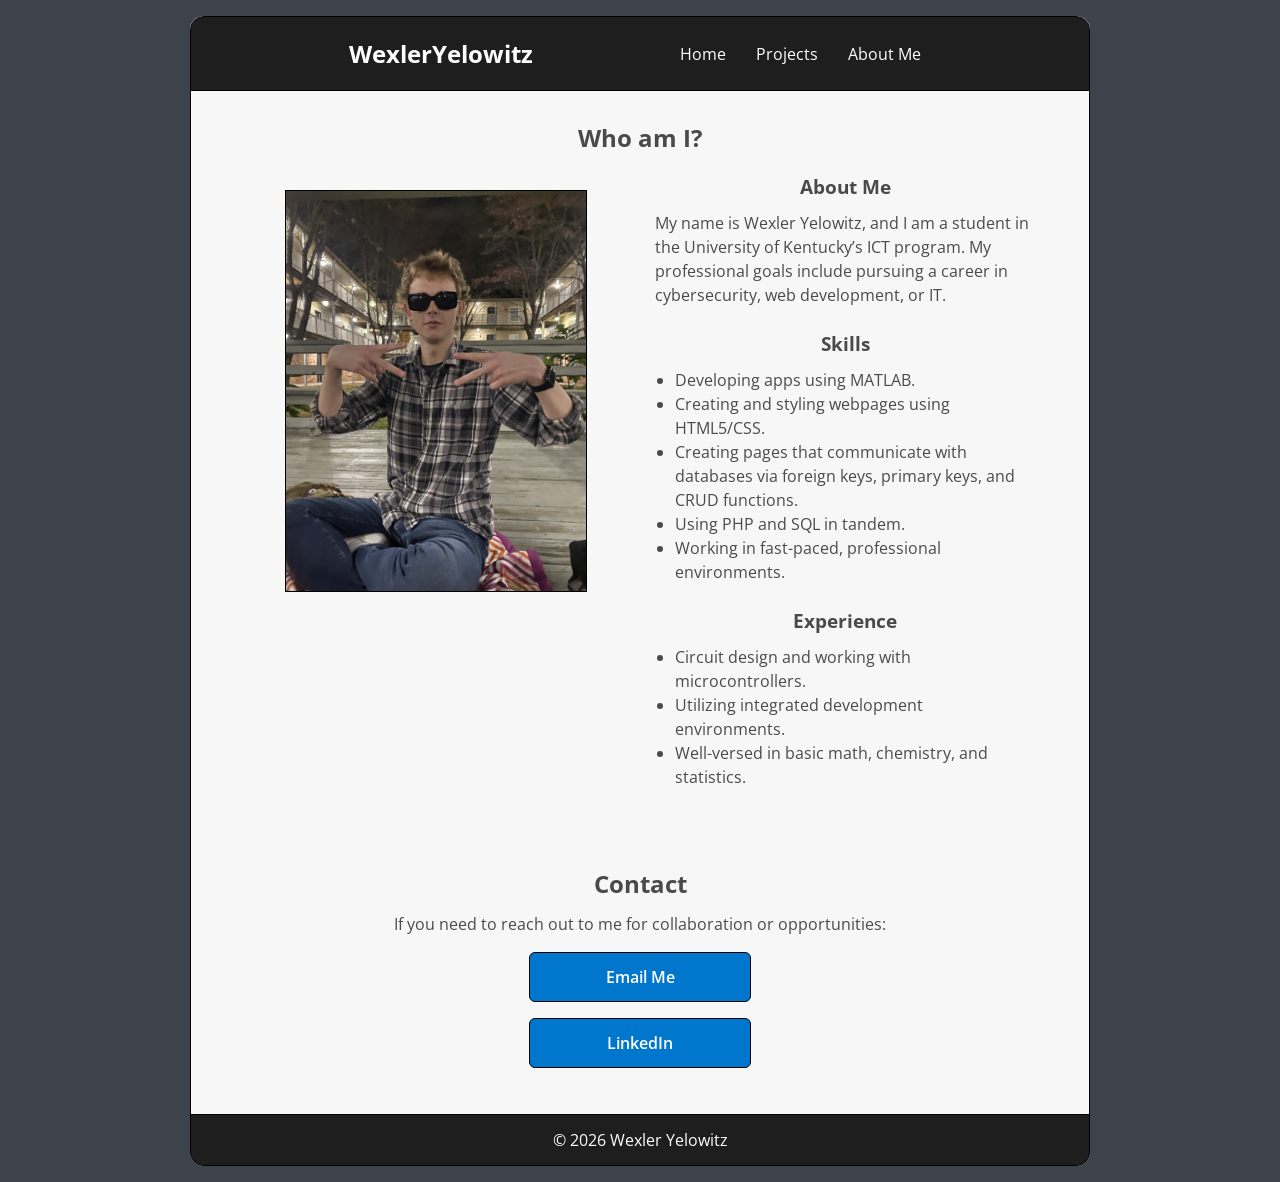
==== index.html @ 4a17bf63 "ndoiwoneowd" ====
<!DOCTYPE html>
<html lang="en">
<head>
<title>Wexler Yelowitz</title>
<meta charset="utf-8">
<meta name="viewport" content="width=device-width, initial-scale=1.0">
<meta name="author" content="Wex Yelowitz">
<meta name="description" content="My personal website where I show off my projects and professional achievements.">
<meta name="keywords" content="project, professionality, summary, links">
<link rel="stylesheet" href="css/style.css">
<link rel="icon" type="image/png" href="media/lego.png">
<link rel="preconnect" href="https://fonts.googleapis.com">
<link rel="preconnect" href="https://fonts.gstatic.com" crossorigin>
<link href="https://fonts.googleapis.com/css2?family=Open+Sans:ital,wght@0,300..800;1,300..800&display=swap" rel="stylesheet">
</head>

<body>
<section class="headblock">
    <header><h1>Wexler<b>Yelowitz</b></h1></header>
    <nav>
        <ul>
            <li><a href="index.html">Home</a></li>
            <li><a href="projects.html">Projects</a></li>
            <li><a href="aboutme.html">About Me</a></li>
        </ul>
    </nav>
</section>

<main>
    <div class="mainpage">
        <h2>Who am I?</h2>
        <div class="parent">
            <section class="child1">
                <figure>
                    <picture>
                        <source srcset="media/wexphotosmall.jpg" media="(max-width: 599px)">
                        <source srcset="media/wexphotolarge.jpg" media="(min-width: 600px)">
                        <img src="media/wexphotolarge.jpg" alt="A photo of me">
                    </picture>
                </figure>
            </section>

            <section class="child2">
                <section>
                    <h3>About Me</h3>
                    <p>My name is Wexler Yelowitz, and I am a student in the University of Kentucky’s ICT program. My professional goals include pursuing a career in cybersecurity, web development, or IT.</p>
                </section>

                <section>
                    <h3>Skills</h3>
                    <ul>
                        <li>Developing apps using MATLAB.</li>
                        <li>Creating and styling webpages using HTML5/CSS.</li>
                        <li>Creating pages that communicate with databases via foreign keys, primary keys, and CRUD functions.</li>
                        <li>Using PHP and SQL in tandem.</li>
                        <li>Working in fast-paced, professional environments.</li>
                    </ul>
                </section>

                <section>
                    <h3>Experience</h3>
                    <ul>
                        <li>Circuit design and working with microcontrollers.</li>
                        <li>Utilizing integrated development environments.</li>
                        <li>Well-versed in basic math, chemistry, and statistics.</li>
                    </ul>
                </section>
            </section>
        </div>
    </div>

    <div class="contactme">
        <h2>Contact</h2>
        <p>If you need to reach out to me for collaboration or opportunities:</p>

        <div class="mail">
            <p><a href="mailto:wexler.yelowitz@icloud.com">Email Me</a></p>
        </div>

        <div class="linkedin">
            <p><a href="https://www.linkedin.com/in/wexler-y-9a198028a/" target="_blank">LinkedIn</a></p>
        </div>
    </div>
</main>

<footer>© 2026 Wexler Yelowitz</footer>
</body>
</html>
---- css/style.css ----
html {
    background-color: #3D434A;
    font-family: 'Open Sans', sans-serif;
}

body {
    max-width: 900px;
    margin: 1rem auto;
    border-radius: 14px;
    background-color: #f5f5f5;
}

body.projects-page {
    background-color: #e8eef7;
}

h1 {
    color: #ffffff;
    margin: 0;
}

h2,h3 {
    color: #4a4a4a;
    margin: 0 0 0.75rem 0;
    text-align: center;
}

p,ul,ol {
    color: #4a4a4a;
    line-height: 1.5;
}

p {
    margin: 0.75rem 0;
}

ul,ol {
    margin: 0.5rem 0 0 1.25rem;
    padding: 0;
}

a {
    text-decoration: none;
}

/* Header */
.headblock {
    background-color: #1e1e1e;
    color: #ffffff;
    border: 1px solid black;
    border-radius: 14px 14px 0 0;
    display: flex;
    align-items: center;
    justify-content: space-evenly;
    padding: 20px;
    margin: 0;
}

nav ul {
    display: flex;
    flex-wrap: wrap;
    justify-content: space-evenly;
    list-style: none;
    gap: 10px;
    padding: 0;
    margin: 0;
}

nav ul a {
    color: #ffffff;
    padding: 6px 10px;
    border-radius: 5px;
}

nav ul a:hover {
    background-color: #2b2b2b;
}

/* Main connected sections */
main {
    margin: 0;
}

.thejects,.aboutpage,.contactme {
    background-color: #f7f7f7;
    border-left: 1px solid black;
    border-right: 1px solid black;
    border-bottom: 1px solid black;
    margin: 0;
}

.mainpage {
    background-color: #f7f7f7;
    border-left: 1px solid black;
    border-right: 1px solid black;
    margin: 0;
}

/* Home page */
.mainpage {
    padding: 30px 20px;
}

.parent {
    display: flex;
    flex-wrap: wrap;
    justify-content: center;
    align-items: flex-start;
    gap: 30px;
    background-color: transparent;
    margin-top: 20px;
}

.child1,.child2 {
    flex: 1 1 300px;
    max-width: 380px;
    background-color: transparent;
}

.child1 {
    display: flex;
    justify-content: center;
}

.child1 img {
    width: 300px;
    max-width: 100%;
    height: auto;
    display: block;
    border: 1px solid black;
}

.child2 section {
    background-color: transparent;
    border: none;
    padding: 0;
    margin-bottom: 24px;
}

.child2 p,.child2 li {
    text-align: left;
}

/* Contact section */
.contactme {
    padding: 24px 20px 30px;
    text-align: center;
}

.contactme p {
    text-align: center;
}

.mail,.linkedin {
    width: 220px;
    margin: 1rem auto;
    border: 1px solid black;
    border-radius: 6px;
    background-color: #0077cc;
    overflow: hidden;
}

.mail p,.linkedin p {
    margin: 0;
}

.mail a,.linkedin a {
    color: white;
    display: flex;
    align-items: center;
    justify-content: center;
    min-height: 48px;
    width: 100%;
    text-align: center;
    font-weight: 600;
}

.mail a:hover,.linkedin a:hover {
    background-color: #005fa3;
}

.thejects {
    background-color: #e8eef7;
    padding: 30px 20px;
    display: flex;
    flex-direction: column;
    align-items: center;
    gap: 24px;}

.projectcard {
    width: 100%;
    max-width: 680px;
    background-color: #ffffff;
    border: 1px solid black;
    border-radius: 8px;
    padding: 24px;
    box-sizing: border-box;
}

.projectcard p a {
    color: #2a5d8f;
    font-weight: 600;
}

.projectcard p a:hover {
    text-decoration: underline;
}

iframe {
    display: block;
    margin: 1rem auto 0;
    width: 400px;
    max-width: 100%;
    height: 533px;
    border: none;
}

.aboutpage {
    padding: 30px 40px;
    text-align: center;
}

.aboutpage section {
    background-color: transparent;
    border: none;
    padding: 0;
    margin: 0 0 18px 0;
}

.aboutpage p {
    max-width: 700px;
    margin: 0 auto;
    text-align: center;
    line-height: 1.45;
}

picture {
    display: block;
}

footer {
    text-align: center;
    padding: 14px;
    background-color: #1e1e1e;
    color: #ffffff;
    border-left: 1px solid black;
    border-right: 1px solid black;
    border-bottom: 1px solid black;
    border-radius: 0 0 14px 14px;
}
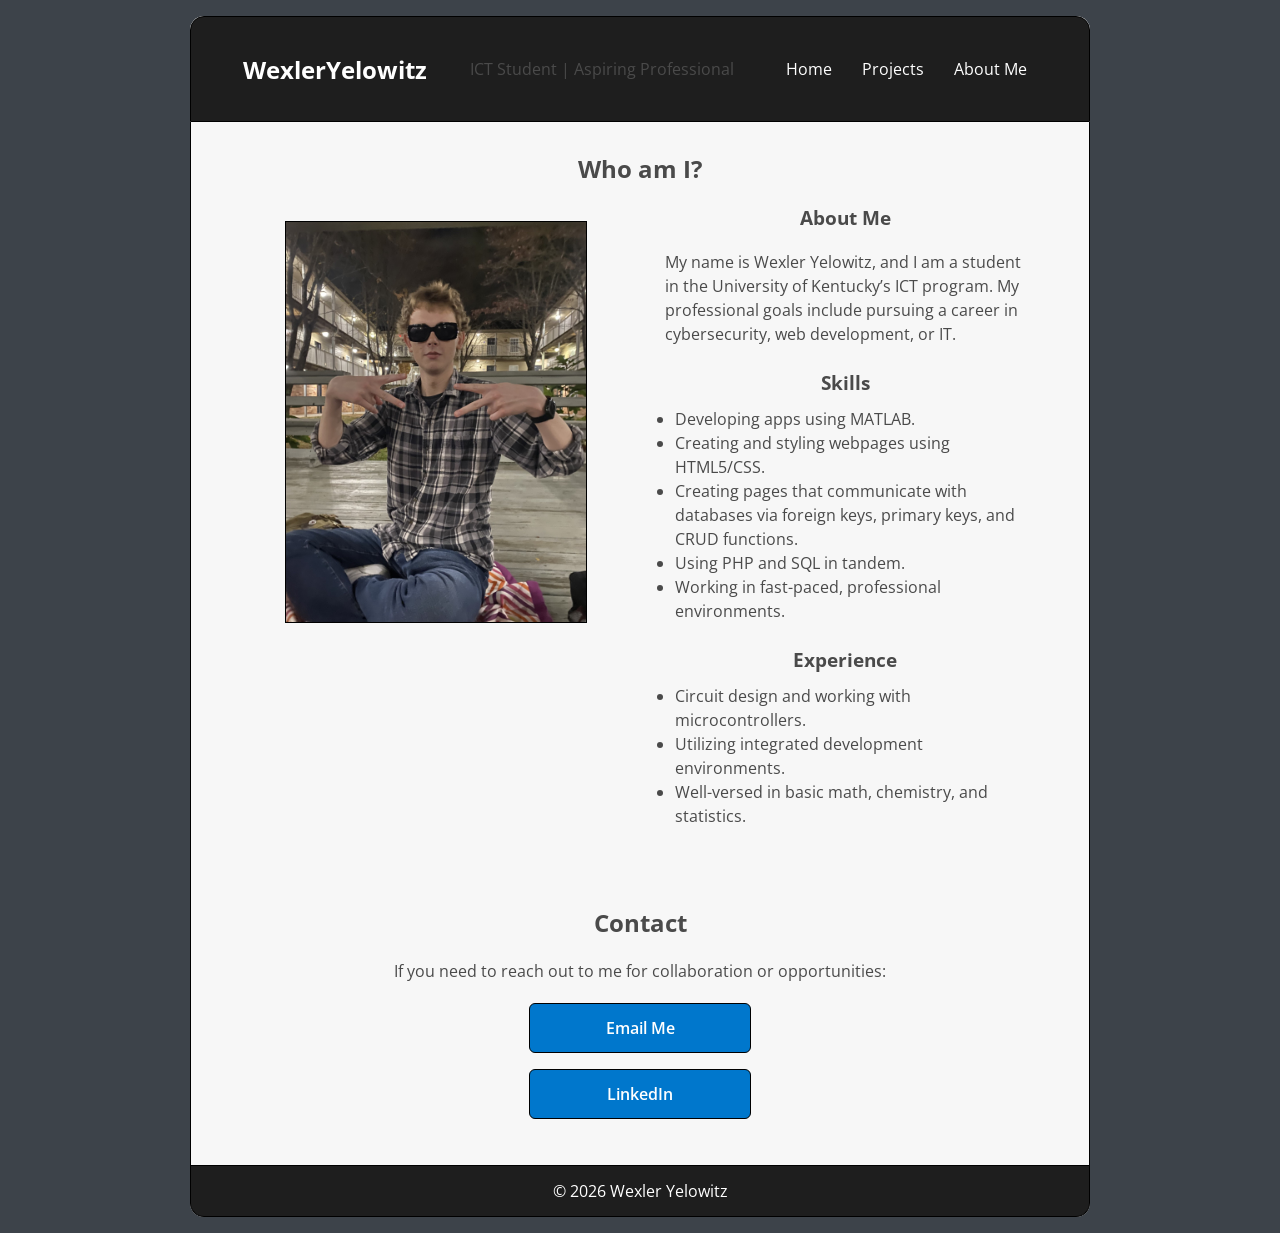
==== commit 55ed219e: "changing text" ====
--- a/index.html
+++ b/index.html
@@ -17,6 +17,7 @@
 <body>
 <section class="headblock">
     <header><h1>Wexler<b>Yelowitz</b></h1></header>
+    <p>ICT Student | Aspiring Professional</p>
     <nav>
         <ul>
             <li><a href="index.html">Home</a></li>
--- a/css/style.css
+++ b/css/style.css
@@ -31,7 +31,7 @@
 }
 
 p {
-    margin: 0.75rem 0;
+    margin: 20px 10px;
 }
 
 ul,ol {
@@ -180,7 +180,7 @@
 }
 
 .thejects {
-    background-color: #e8eef7;
+    background-color: #ffffff;
     padding: 30px 20px;
     display: flex;
     flex-direction: column;
@@ -190,7 +190,7 @@
 .projectcard {
     width: 100%;
     max-width: 680px;
-    background-color: #ffffff;
+    background-color: #e8eef7;
     border: 1px solid black;
     border-radius: 8px;
     padding: 24px;
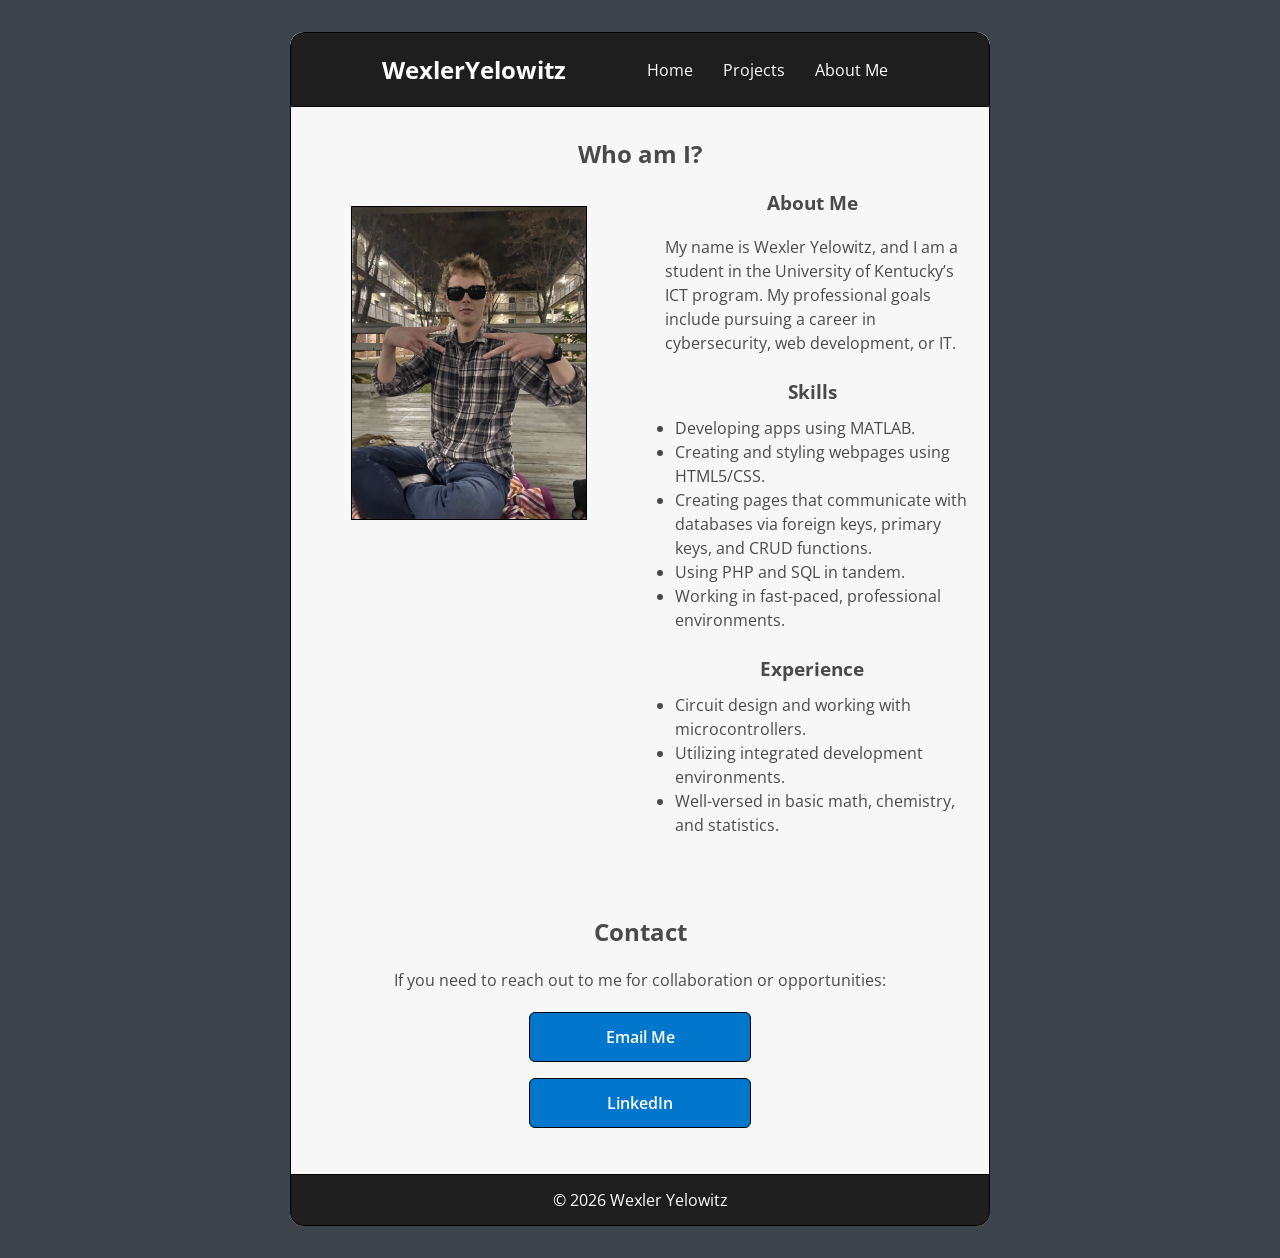
==== commit 8806c57c: "changing topbox" ====
--- a/index.html
+++ b/index.html
@@ -17,7 +17,6 @@
 <body>
 <section class="headblock">
     <header><h1>Wexler<b>Yelowitz</b></h1></header>
-    <p>ICT Student | Aspiring Professional</p>
     <nav>
         <ul>
             <li><a href="index.html">Home</a></li>
--- a/css/style.css
+++ b/css/style.css
@@ -1,10 +1,12 @@
 html {
     background-color: #3D434A;
     font-family: 'Open Sans', sans-serif;
+    max-width: 700px;
+    margin: 1rem auto;
 }
 
 body {
-    max-width: 900px;
+    max-width: 700px;
     margin: 1rem auto;
     border-radius: 14px;
     background-color: #f5f5f5;
@@ -247,4 +249,8 @@
     border-right: 1px solid black;
     border-bottom: 1px solid black;
     border-radius: 0 0 14px 14px;
+}
+
+.headblock > p {
+    color: #ffffff;
 }
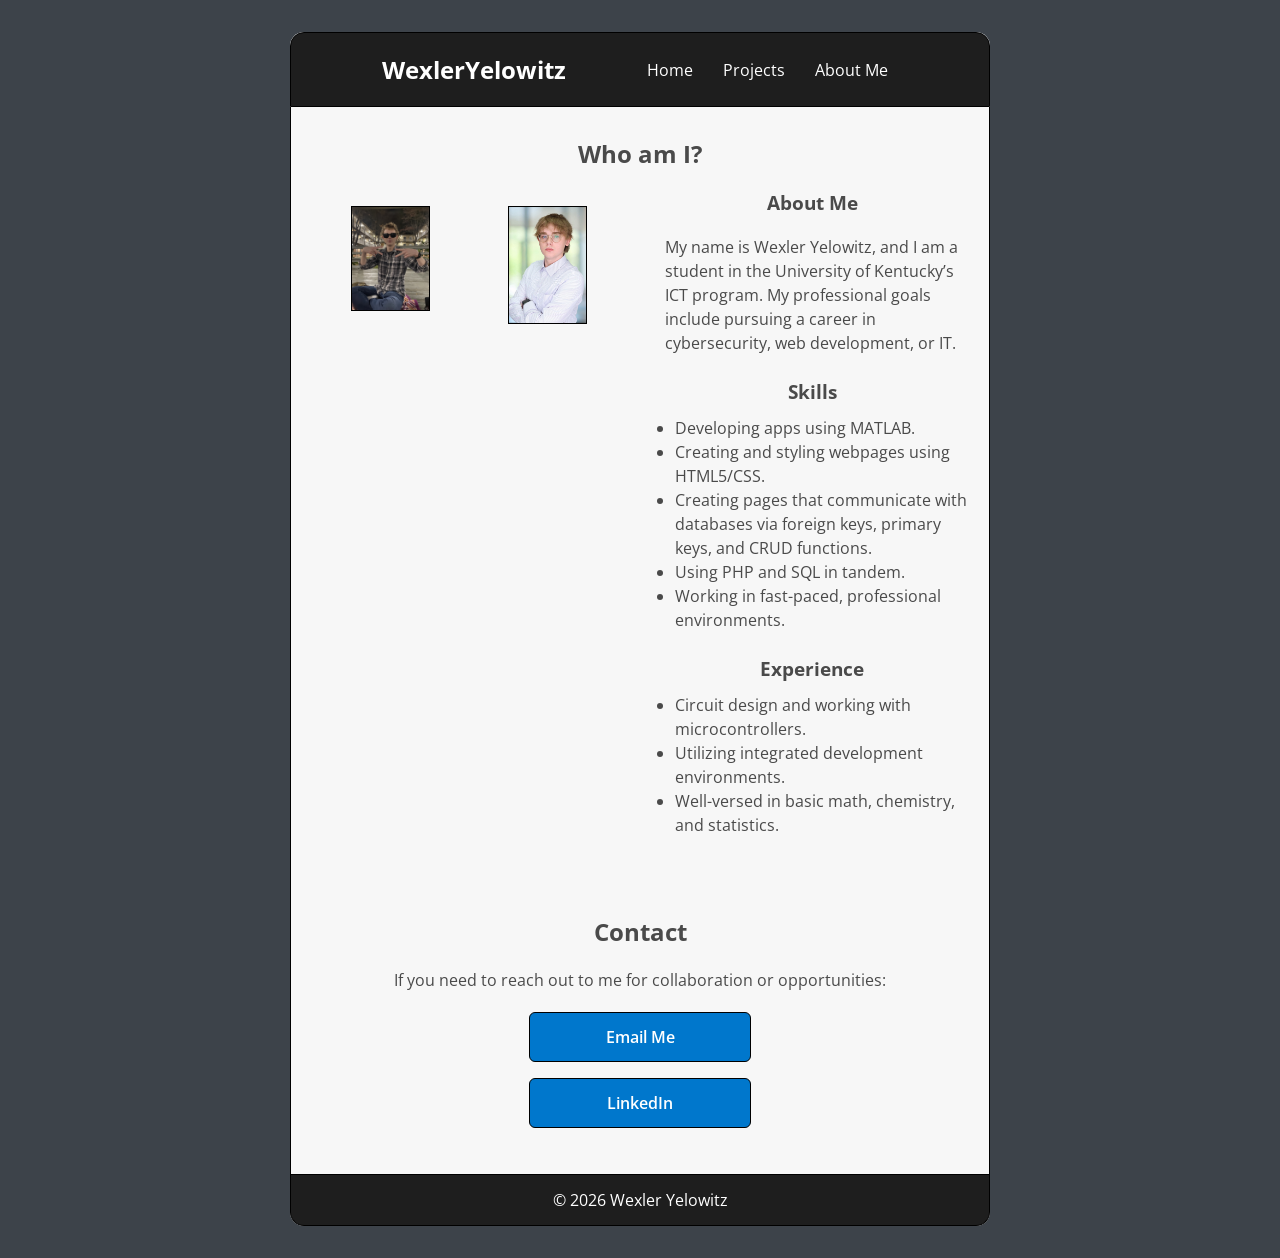
==== commit 029837ad: "adding photo" ====
--- a/index.html
+++ b/index.html
@@ -36,6 +36,11 @@
                         <source srcset="media/wexphotosmall.jpg" media="(max-width: 599px)">
                         <source srcset="media/wexphotolarge.jpg" media="(min-width: 600px)">
                         <img src="media/wexphotolarge.jpg" alt="A photo of me">
+                    </picture>
+                </figure>
+                <figure>
+                    <picture>
+                        <img src="media/headshot.jpg" alt="A photo of me">
                     </picture>
                 </figure>
             </section>
--- a/css/style.css
+++ b/css/style.css
@@ -192,7 +192,7 @@
 .projectcard {
     width: 100%;
     max-width: 680px;
-    background-color: #e8eef7;
+    background-color: #D3D3D3;
     border: 1px solid black;
     border-radius: 8px;
     padding: 24px;
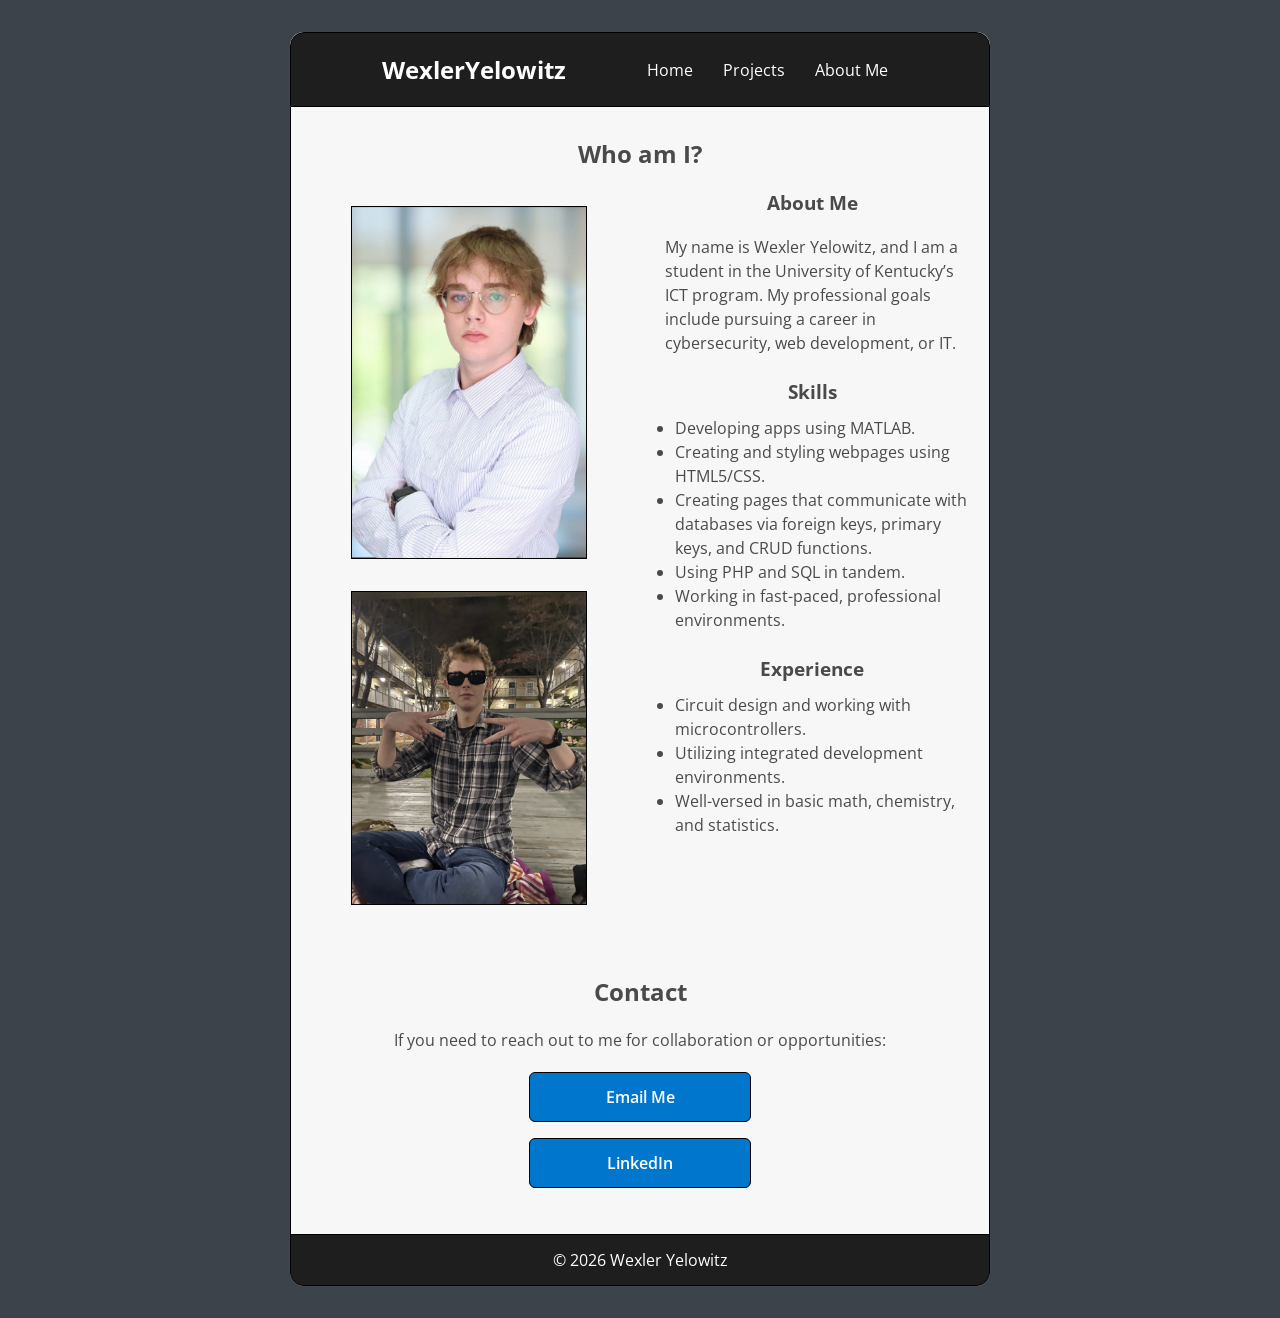
==== commit 7bda16b3: "mmefkefkemf" ====
--- a/index.html
+++ b/index.html
@@ -31,6 +31,12 @@
         <h2>Who am I?</h2>
         <div class="parent">
             <section class="child1">
+               <div class="container">
+                <figure>
+                      <picture>
+                        <img src="media/headshot.jpg" alt="A photo of me">
+                    </picture>
+                </figure>
                 <figure>
                     <picture>
                         <source srcset="media/wexphotosmall.jpg" media="(max-width: 599px)">
@@ -38,11 +44,7 @@
                         <img src="media/wexphotolarge.jpg" alt="A photo of me">
                     </picture>
                 </figure>
-                <figure>
-                    <picture>
-                        <img src="media/headshot.jpg" alt="A photo of me">
-                    </picture>
-                </figure>
+                </div>
             </section>
 
             <section class="child2">
--- a/css/style.css
+++ b/css/style.css
@@ -253,4 +253,10 @@
 
 .headblock > p {
     color: #ffffff;
+}
+
+.container {
+display: flex;
+flex-direction: column; 
+align-items: flex-start; 
 }
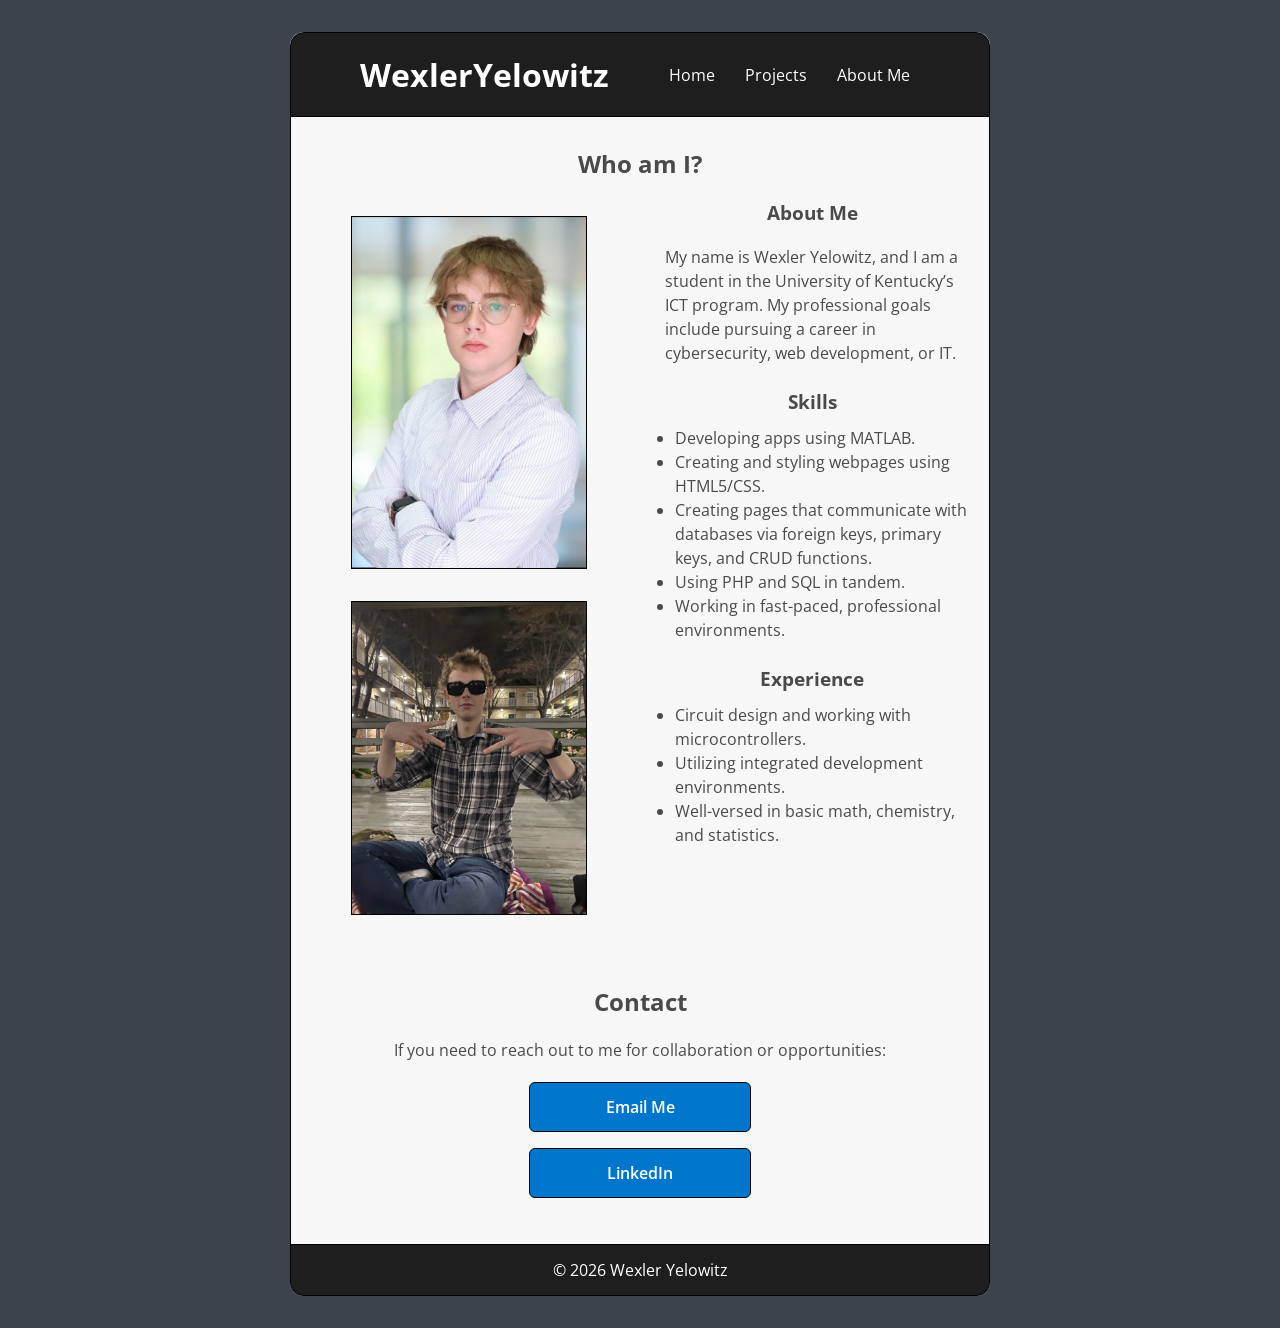
==== commit 07e784b1: "changing some sections to div" ====
--- a/index.html
+++ b/index.html
@@ -15,7 +15,7 @@
 </head>
 
 <body>
-<section class="headblock">
+<div class="headblock">
     <header><h1>Wexler<b>Yelowitz</b></h1></header>
     <nav>
         <ul>
@@ -24,13 +24,13 @@
             <li><a href="aboutme.html">About Me</a></li>
         </ul>
     </nav>
-</section>
+</div>
 
 <main>
     <div class="mainpage">
         <h2>Who am I?</h2>
         <div class="parent">
-            <section class="child1">
+            <div class="child1">
                <div class="container">
                 <figure>
                       <picture>
@@ -39,15 +39,13 @@
                 </figure>
                 <figure>
                     <picture>
-                        <source srcset="media/wexphotosmall.jpg" media="(max-width: 599px)">
-                        <source srcset="media/wexphotolarge.jpg" media="(min-width: 600px)">
-                        <img src="media/wexphotolarge.jpg" alt="A photo of me">
+                        <img src="media/wexphotolarge.jpg" alt="A cooler photo of me">
                     </picture>
                 </figure>
                 </div>
-            </section>
+            </div>
 
-            <section class="child2">
+            <div class="child2">
                 <section>
                     <h3>About Me</h3>
                     <p>My name is Wexler Yelowitz, and I am a student in the University of Kentucky’s ICT program. My professional goals include pursuing a career in cybersecurity, web development, or IT.</p>
@@ -72,7 +70,7 @@
                         <li>Well-versed in basic math, chemistry, and statistics.</li>
                     </ul>
                 </section>
-            </section>
+            </div>
         </div>
     </div>
 
--- a/css/style.css
+++ b/css/style.css
@@ -1,24 +1,24 @@
 html {
-    background-color: #3D434A;
-    font-family: 'Open Sans', sans-serif;
-    max-width: 700px;
-    margin: 1rem auto;
+background-color: #3D434A;
+font-family: 'Open Sans', sans-serif;
+max-width: 700px;
+margin: 1rem auto;
 }
 
 body {
-    max-width: 700px;
-    margin: 1rem auto;
-    border-radius: 14px;
-    background-color: #f5f5f5;
+max-width: 700px;
+margin: 1rem auto;
+border-radius: 14px;
+background-color: #f5f5f5;
 }
 
 body.projects-page {
-    background-color: #e8eef7;
+background-color: #e8eef7;
 }
 
 h1 {
-    color: #ffffff;
-    margin: 0;
+color: #ffffff;
+margin: 0;
 }
 
 h2,h3 {
@@ -28,231 +28,227 @@
 }
 
 p,ul,ol {
-    color: #4a4a4a;
-    line-height: 1.5;
+color: #4a4a4a;
+line-height: 1.5;
 }
 
 p {
-    margin: 20px 10px;
+margin: 20px 10px;
 }
 
 ul,ol {
-    margin: 0.5rem 0 0 1.25rem;
-    padding: 0;
+margin: 0.5rem 0 0 1.25rem;
+padding: 0;
 }
 
 a {
-    text-decoration: none;
-}
-
-/* Header */
+text-decoration: none;
+}
+
 .headblock {
-    background-color: #1e1e1e;
-    color: #ffffff;
-    border: 1px solid black;
-    border-radius: 14px 14px 0 0;
-    display: flex;
-    align-items: center;
-    justify-content: space-evenly;
-    padding: 20px;
-    margin: 0;
+background-color: #1e1e1e;
+color: #ffffff;
+border: 1px solid black;
+border-radius: 14px 14px 0 0;
+display: flex;
+align-items: center;
+justify-content: space-evenly;
+padding: 20px;
+margin: 0;
 }
 
 nav ul {
-    display: flex;
-    flex-wrap: wrap;
-    justify-content: space-evenly;
-    list-style: none;
-    gap: 10px;
-    padding: 0;
-    margin: 0;
+display: flex;
+flex-wrap: wrap;
+justify-content: space-evenly;
+list-style: none;
+gap: 10px;
+padding: 0;
+margin: 0;
 }
 
 nav ul a {
-    color: #ffffff;
-    padding: 6px 10px;
-    border-radius: 5px;
+color: #ffffff;
+padding: 6px 10px;
+border-radius: 5px;
 }
 
 nav ul a:hover {
-    background-color: #2b2b2b;
-}
-
-/* Main connected sections */
+background-color: #2b2b2b;
+}
+
 main {
-    margin: 0;
+margin: 0;
 }
 
 .thejects,.aboutpage,.contactme {
-    background-color: #f7f7f7;
-    border-left: 1px solid black;
-    border-right: 1px solid black;
-    border-bottom: 1px solid black;
-    margin: 0;
+background-color: #f7f7f7;
+border-left: 1px solid black;
+border-right: 1px solid black;
+border-bottom: 1px solid black;
+margin: 0;
 }
 
 .mainpage {
-    background-color: #f7f7f7;
-    border-left: 1px solid black;
-    border-right: 1px solid black;
-    margin: 0;
-}
-
-/* Home page */
+background-color: #f7f7f7;
+border-left: 1px solid black;
+border-right: 1px solid black;
+margin: 0;
+}
+
 .mainpage {
-    padding: 30px 20px;
+padding: 30px 20px;
 }
 
 .parent {
-    display: flex;
-    flex-wrap: wrap;
-    justify-content: center;
-    align-items: flex-start;
-    gap: 30px;
-    background-color: transparent;
-    margin-top: 20px;
+display: flex;
+flex-wrap: wrap;
+justify-content: center;
+align-items: flex-start;
+gap: 30px;
+background-color: transparent;
+margin-top: 20px;
 }
 
 .child1,.child2 {
-    flex: 1 1 300px;
-    max-width: 380px;
-    background-color: transparent;
+flex: 1 1 300px;
+max-width: 380px;
+background-color: transparent;
 }
 
 .child1 {
-    display: flex;
-    justify-content: center;
+display: flex;
+justify-content: center;
 }
 
 .child1 img {
-    width: 300px;
-    max-width: 100%;
-    height: auto;
-    display: block;
-    border: 1px solid black;
+width: 300px;
+max-width: 100%;
+height: auto;
+display: block;
+border: 1px solid black;
 }
 
 .child2 section {
-    background-color: transparent;
-    border: none;
-    padding: 0;
-    margin-bottom: 24px;
+background-color: transparent;
+border: none;
+padding: 0;
+margin-bottom: 24px;
 }
 
 .child2 p,.child2 li {
-    text-align: left;
-}
-
-/* Contact section */
+text-align: left;
+}
+
 .contactme {
-    padding: 24px 20px 30px;
-    text-align: center;
+padding: 24px 20px 30px;
+text-align: center;
 }
 
 .contactme p {
-    text-align: center;
+text-align: center;
 }
 
 .mail,.linkedin {
-    width: 220px;
-    margin: 1rem auto;
-    border: 1px solid black;
-    border-radius: 6px;
-    background-color: #0077cc;
-    overflow: hidden;
+width: 220px;
+margin: 1rem auto;
+border: 1px solid black;
+border-radius: 6px;
+background-color: #0077cc;
+overflow: hidden;
 }
 
 .mail p,.linkedin p {
-    margin: 0;
+margin: 0;
 }
 
 .mail a,.linkedin a {
-    color: white;
-    display: flex;
-    align-items: center;
-    justify-content: center;
-    min-height: 48px;
-    width: 100%;
-    text-align: center;
-    font-weight: 600;
+color: white;
+display: flex;
+align-items: center;
+justify-content: center;
+min-height: 48px;
+width: 100%;
+text-align: center;
+font-weight: 600;
 }
 
 .mail a:hover,.linkedin a:hover {
-    background-color: #005fa3;
+background-color: #005fa3;
 }
 
 .thejects {
-    background-color: #ffffff;
-    padding: 30px 20px;
-    display: flex;
-    flex-direction: column;
-    align-items: center;
-    gap: 24px;}
+background-color: #ffffff;
+padding: 30px 20px;
+display: flex;
+flex-direction: column;
+align-items: center;
+gap: 24px;}
 
 .projectcard {
-    width: 100%;
-    max-width: 680px;
-    background-color: #D3D3D3;
-    border: 1px solid black;
-    border-radius: 8px;
-    padding: 24px;
-    box-sizing: border-box;
+width: 100%;
+max-width: 680px;
+background-color: #D3D3D3;
+border: 1px solid black;
+border-radius: 8px;
+padding: 24px;
+box-sizing: border-box;
 }
 
 .projectcard p a {
-    color: #2a5d8f;
-    font-weight: 600;
+color: #2a5d8f;
+font-weight: 600;
 }
 
 .projectcard p a:hover {
-    text-decoration: underline;
+text-decoration: underline;
 }
 
 iframe {
-    display: block;
-    margin: 1rem auto 0;
-    width: 400px;
-    max-width: 100%;
-    height: 533px;
-    border: none;
+display: block;
+margin: 1rem auto 0;
+width: 400px;
+max-width: 100%;
+height: 533px;
+border: none;
 }
 
 .aboutpage {
-    padding: 30px 40px;
-    text-align: center;
+padding: 30px 40px;
+text-align: center;
 }
 
 .aboutpage section {
-    background-color: transparent;
-    border: none;
-    padding: 0;
-    margin: 0 0 18px 0;
+background-color: transparent;
+border: none;
+padding: 0;
+margin: 0 0 18px 0;
 }
 
 .aboutpage p {
-    max-width: 700px;
-    margin: 0 auto;
-    text-align: center;
-    line-height: 1.45;
+max-width: 700px;
+margin: 0 auto;
+text-align: center;
+line-height: 1.45;
 }
 
 picture {
-    display: block;
+display: block;
 }
 
 footer {
-    text-align: center;
-    padding: 14px;
-    background-color: #1e1e1e;
-    color: #ffffff;
-    border-left: 1px solid black;
-    border-right: 1px solid black;
-    border-bottom: 1px solid black;
-    border-radius: 0 0 14px 14px;
+text-align: center;
+padding: 14px;
+background-color: #1e1e1e;
+color: #ffffff;
+border-left: 1px solid black;
+border-right: 1px solid black;
+border-bottom: 1px solid black;
+border-radius: 0 0 14px 14px;
 }
 
 .headblock > p {
-    color: #ffffff;
+color: #ffffff;
 }
 
 .container {
